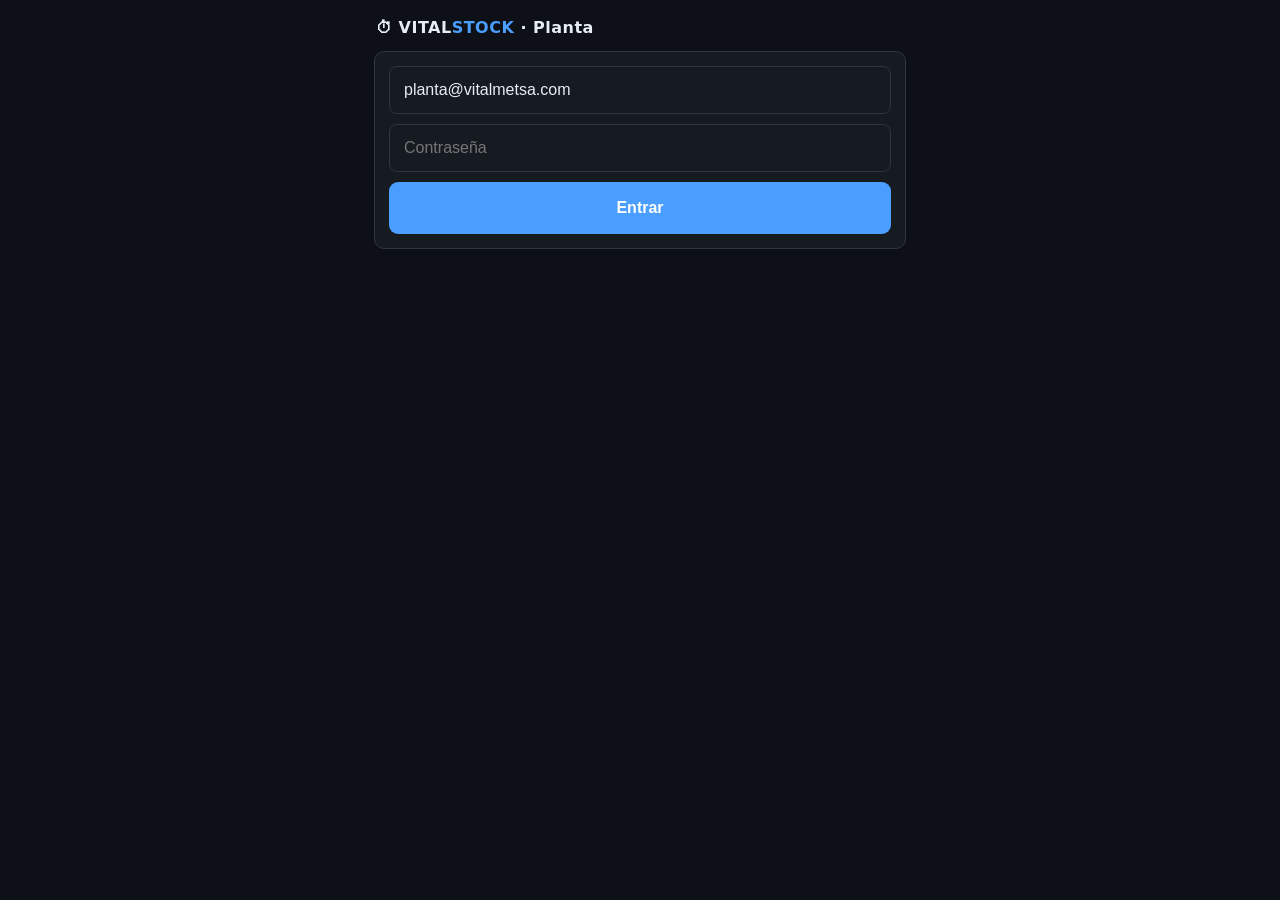
==== planta.html @ 2a9513cc "feat(planta): planta.html — timers de producción desde el móvil (Modo Planta) Co-Authored-By: Claude" ====
<!DOCTYPE html>
<html lang="es">
<head>
<meta charset="UTF-8">
<meta name="viewport" content="width=device-width,initial-scale=1,viewport-fit=cover">
<meta name="theme-color" content="#0d1117">
<title>VitalStock · Planta</title>
<style>
:root{--bg:#0d1117;--bg2:#161b22;--bg3:#1c2330;--border:#30363d;--text:#e6edf3;--text2:#9da7b3;--text3:#6e7681;--accent:#4a9eff;--green:#3fb950;--amber:#d29922;--coral:#f85149;--mono:ui-monospace,'SF Mono',Menlo,monospace}
*{box-sizing:border-box;margin:0;padding:0;-webkit-tap-highlight-color:transparent}
body{background:var(--bg);color:var(--text);font-family:-apple-system,system-ui,'Segoe UI',Roboto,sans-serif;min-height:100vh}
.wrap{max-width:560px;margin:0 auto;padding:14px 14px 60px}
header{display:flex;align-items:center;justify-content:space-between;padding:4px 2px 14px}
header .brand{font-weight:700;font-size:16px;letter-spacing:.5px}
header .brand span{color:var(--accent)}
header button{background:none;border:1px solid var(--border);color:var(--text3);border-radius:6px;padding:6px 10px;font-size:12px}
.card{background:var(--bg2);border:1px solid var(--border);border-radius:10px;padding:14px;margin-bottom:10px}
.op-head{margin-bottom:14px}
.op-head .nro{font-family:var(--mono);color:var(--accent);font-size:13px}
.op-head .pieza{font-size:19px;font-weight:700;margin:2px 0 4px}
.op-head .meta{color:var(--text2);font-size:13px}
.paso{display:flex;flex-direction:column;gap:10px}
.paso-top{display:flex;align-items:baseline;justify-content:space-between;gap:8px}
.paso-nombre{font-size:16px;font-weight:600}
.paso-maquina{color:var(--text3);font-size:12px}
.paso-timer{font-family:var(--mono);font-size:20px;font-weight:700}
.paso-timer.live{color:var(--green)}
.badge{display:inline-block;font-size:10px;font-weight:700;letter-spacing:.5px;padding:2px 7px;border-radius:10px;vertical-align:2px;margin-left:6px}
.badge.hold{background:rgba(210,153,34,.15);color:var(--amber);border:1px solid var(--amber)}
.badge.witness{background:rgba(74,158,255,.12);color:var(--accent);border:1px solid var(--accent)}
.badge.pausa{background:rgba(248,81,73,.12);color:var(--coral);border:1px solid var(--coral)}
.badge.ok{background:rgba(63,185,80,.12);color:var(--green);border:1px solid var(--green)}
.acciones{display:flex;gap:8px}
.btn{flex:1;min-height:54px;border-radius:9px;border:1px solid var(--border);background:var(--bg3);color:var(--text);font-size:15px;font-weight:700;letter-spacing:.3px}
.btn:active{transform:scale(.98)}
.btn.play{border-color:var(--green);color:var(--green)}
.btn.pause{border-color:var(--amber);color:var(--amber)}
.btn.stop{border-color:var(--coral);color:var(--coral)}
.btn[disabled]{opacity:.35}
.bloqueado{color:var(--amber);font-size:12px}
.done{color:var(--text3)}
.done .paso-nombre{text-decoration:line-through;color:var(--text3);font-weight:400}
input{width:100%;background:var(--bg2);border:1px solid var(--border);color:var(--text);border-radius:8px;padding:14px;font-size:16px;margin-bottom:10px}
.btn-primary{width:100%;min-height:52px;background:var(--accent);border:none;color:#fff;font-size:16px;font-weight:700;border-radius:9px}
.err{color:var(--coral);font-size:13px;margin:6px 0;display:none}
.err.visible{display:block}
.lista-item{display:block;width:100%;text-align:left}
.lista-item .nro{font-family:var(--mono);color:var(--accent);font-size:12px}
.lista-item .pieza{font-size:16px;font-weight:600;margin-top:2px}
.lista-item .meta{color:var(--text3);font-size:12px;margin-top:2px}
.msg{text-align:center;padding:40px 10px;color:var(--text2)}
.msg a{color:var(--accent)}
#sheet-backdrop{display:none;position:fixed;inset:0;background:rgba(0,0,0,.6);z-index:9}
#sheet{display:none;position:fixed;left:0;right:0;bottom:0;background:var(--bg2);border-top:1px solid var(--border);border-radius:16px 16px 0 0;padding:16px 14px 30px;z-index:10}
#sheet h3{font-size:14px;color:var(--text2);margin-bottom:12px;text-align:center}
#sheet .motivos{display:grid;grid-template-columns:1fr 1fr;gap:8px}
#sheet button{min-height:56px;border-radius:9px;border:1px solid var(--border);background:var(--bg3);color:var(--text);font-size:13px;font-weight:600;text-align:left;padding:8px 10px}
#sheet button small{display:block;font-size:9px;letter-spacing:1px;text-transform:uppercase;color:var(--text3);margin-bottom:2px}
#sheet button.plan{border-left:3px solid var(--green)}
#sheet button.noplan{border-left:3px solid var(--coral)}
#toast{position:fixed;left:50%;bottom:24px;transform:translateX(-50%) translateY(80px);background:var(--bg3);border:1px solid var(--border);color:var(--text);padding:12px 18px;border-radius:9px;font-size:14px;transition:transform .2s;z-index:20;max-width:90vw}
#toast.show{transform:translateX(-50%) translateY(0)}
#toast.err{border-color:var(--coral);color:var(--coral)}
</style>
</head>
<body>
<div class="wrap">
  <header>
    <div class="brand">⏱ VITAL<span>STOCK</span> · Planta</div>
    <button id="btn-salir" onclick="logout()" style="display:none">Salir</button>
  </header>

  <div id="view-login" style="display:none">
    <div class="card">
      <input type="email" id="login-email" placeholder="Email" autocomplete="username" value="planta@vitalmetsa.com">
      <input type="password" id="login-pass" placeholder="Contraseña" autocomplete="current-password">
      <div class="err" id="login-err"></div>
      <button class="btn-primary" id="btn-login" onclick="doLogin()">Entrar</button>
    </div>
  </div>

  <div id="view-msg" style="display:none" class="msg"></div>
  <div id="view-lista" style="display:none"></div>
  <div id="view-op" style="display:none">
    <div class="op-head" id="op-head"></div>
    <div id="op-pasos"></div>
  </div>
</div>

<div id="sheet-backdrop" onclick="closeSheet()"></div>
<div id="sheet">
  <h3>¿Por qué pausás?</h3>
  <div class="motivos">
    <button class="plan" onclick="pausar('Setup / cambio herramienta')"><small>Planificada</small>Setup / cambio</button>
    <button class="plan" onclick="pausar('Almuerzo / descanso')"><small>Planificada</small>Almuerzo / descanso</button>
    <button class="plan" onclick="pausar('Fin de turno')"><small>Planificada</small>Fin de turno</button>
    <button class="noplan" onclick="pausar('Falta de material')"><small>No planif.</small>Falta material</button>
    <button class="noplan" onclick="pausar('Rotura de máquina')"><small>No planif.</small>Rotura máquina</button>
    <button class="noplan" onclick="pausar('Reproceso / control')"><small>No planif.</small>Reproceso / control</button>
    <button class="noplan" onclick="pausar('Esperando operario')"><small>No planif.</small>Esperando operario</button>
    <button onclick="pausar('Otro')"><small>General</small>Otro</button>
  </div>
</div>
<div id="toast"></div>

<script>
'use strict';
// ─── Config (copiada de index.html — misma Supabase) ────────────────
const SUPA_URL='https://dqvlqhaxgvtilhiuatpv.supabase.co';
const SUPA_KEY='eyJhbGciOiJIUzI1NiIsInR5cCI6IkpXVCJ9.eyJpc3MiOiJzdXBhYmFzZSIsInJlZiI6ImRxdmxxaGF4Z3Z0aWxoaXVhdHB2Iiwicm9sZSI6ImFub24iLCJpYXQiOjE3NzU1MDU4MzcsImV4cCI6MjA5MTA4MTgzN30.-3sLblqE1qbEBTVfxT_88AtzLc_XfyvIBBLnm7nHGc8';
const EMPRESA_ID='a0a19507-2a50-4e80-a716-e9459f51d653';
const LS_KEY='planta_session';

let session=null;
let op=null,pasos=[],entries=[];
let tickInt=null;

// ─── Helpers puros (testeados en tests/planta.test.js) ──────────────
function esc(s){return String(s??'').replace(/[&<>"']/g,c=>({'&':'&amp;','<':'&lt;','>':'&gt;','"':'&quot;',"'":'&#39;'}[c]));}
function fmtTimerSec(s){const h=Math.floor(s/3600),m=Math.floor((s%3600)/60),x=s%60;return `${String(h).padStart(2,'0')}:${String(m).padStart(2,'0')}:${String(x).padStart(2,'0')}`;}
function secSince(iso){return Math.max(0,Math.round((Date.now()-new Date(iso).getTime())/1000));}
function openOf(pasoId,tipo){return entries.find(e=>e.operacion_id===pasoId&&e.tipo===tipo&&!e.ended_at)||null;}
function holdPrevioSinFirmar(paso){return pasos.some(p=>p.secuencia<paso.secuencia&&p.tipo_punto==='hold'&&!p.signoff_at);}
function minutosCerrados(pasoId){return entries.filter(e=>e.operacion_id===pasoId&&e.tipo==='productivo'&&e.ended_at).reduce((a,e)=>a+(new Date(e.ended_at)-new Date(e.started_at))/60000,0);}

// ─── Supabase REST (patrón db() de index.html, reducido) ────────────
function authH(){return{'Content-Type':'application/json','apikey':SUPA_KEY,'Authorization':'Bearer '+(session?.access_token||SUPA_KEY),'Prefer':'return=representation'};}
async function db(method,table,params='',body){
  let r=await fetch(`${SUPA_URL}/rest/v1/${table}${params}`,{method,headers:authH(),body:body?JSON.stringify(body):undefined});
  if(r.status===401&&session?.refresh_token){
    if(await refreshTok())r=await fetch(`${SUPA_URL}/rest/v1/${table}${params}`,{method,headers:authH(),body:body?JSON.stringify(body):undefined});
    else{logout();throw new Error('Sesión vencida — entrá de nuevo');}
  }
  if(!r.ok){let e={};try{e=await r.json();}catch(_){/* sin body */}throw new Error(e.message||r.statusText);}
  return r.status===204?null:r.json();
}
const GET=(t,p)=>db('GET',t,p);
const POST=(t,b)=>db('POST',t,'',b);
const PATCH=(t,p,b)=>db('PATCH',t,p,b);

// ─── Auth ────────────────────────────────────────────────────────────
function saveSession(d){session={access_token:d.access_token,refresh_token:d.refresh_token,user:d.user};localStorage.setItem(LS_KEY,JSON.stringify(session));}
async function refreshTok(){
  try{
    const r=await fetch(`${SUPA_URL}/auth/v1/token?grant_type=refresh_token`,{method:'POST',headers:{'Content-Type':'application/json','apikey':SUPA_KEY},body:JSON.stringify({refresh_token:session.refresh_token})});
    if(!r.ok)return false;
    const d=await r.json();
    if(!d.access_token)return false;
    saveSession(d);return true;
  }catch(_){return false;}
}
async function doLogin(){
  const email=document.getElementById('login-email').value.trim();
  const pass=document.getElementById('login-pass').value;
  const errEl=document.getElementById('login-err');
  errEl.classList.remove('visible');
  if(!email||!pass){errEl.textContent='Completá email y contraseña';errEl.classList.add('visible');return;}
  const btn=document.getElementById('btn-login');btn.disabled=true;
  try{
    const r=await fetch(`${SUPA_URL}/auth/v1/token?grant_type=password`,{method:'POST',headers:{'Content-Type':'application/json','apikey':SUPA_KEY},body:JSON.stringify({email,password:pass})});
    const d=await r.json();
    if(!r.ok||!d.access_token)throw new Error(d.error_description||d.msg||'Email o contraseña incorrectos');
    saveSession(d);
    document.getElementById('btn-salir').style.display='';
    route();
  }catch(e){errEl.textContent=e.message;errEl.classList.add('visible');}
  finally{btn.disabled=false;}
}
function logout(){localStorage.removeItem(LS_KEY);session=null;stopTick();document.getElementById('btn-salir').style.display='none';show('view-login');}

// ─── Vistas ──────────────────────────────────────────────────────────
function show(id){['view-login','view-msg','view-lista','view-op'].forEach(v=>{document.getElementById(v).style.display=v===id?'':'none';});}
function showMsg(html){document.getElementById('view-msg').innerHTML=html;show('view-msg');stopTick();}
function toast(msg,err){const t=document.getElementById('toast');t.textContent=msg;t.className='show'+(err?' err':'');clearTimeout(toast._t);toast._t=setTimeout(()=>{t.className='';},3000);}

async function route(){
  const opId=new URLSearchParams(location.search).get('op');
  if(opId)await loadOP(opId);else await loadLista();
}

async function loadLista(){
  try{
    const list=await GET('ordenes_produccion','?estado=eq.en-proceso&order=created_at.desc&select=id,nro,pieza,cantidad,fecha');
    document.getElementById('view-lista').innerHTML=list.length
      ?list.map(o=>`<button class="card lista-item" onclick="location.search='?op=${o.id}'">
          <div class="nro">${esc(o.nro)}</div>
          <div class="pieza">${esc(o.pieza)}</div>
          <div class="meta">x${esc(o.cantidad)} · ${esc(o.fecha||'')}</div>
        </button>`).join('')
      :'<div class="msg">No hay órdenes en proceso.</div>';
    show('view-lista');stopTick();
  }catch(e){showMsg('Error al cargar: '+esc(e.message)+'<br><br><a href="planta.html">Reintentar</a>');}
}

async function loadOP(opId){
  try{
    const rows=await GET('ordenes_produccion',`?id=eq.${opId}&select=id,nro,pieza,cantidad,estado,fecha`);
    op=rows[0]||null;
    if(!op){showMsg('OP no encontrada.<br><br><a href="planta.html">Ver órdenes en proceso</a>');return;}
    pasos=await GET('op_operaciones',`?orden_id=eq.${opId}&order=secuencia.asc`);
    entries=pasos.length?await GET('op_time_entries',`?operacion_id=in.(${pasos.map(p=>p.id).join(',')})&order=started_at.asc`):[];
    renderOP();show('view-op');startTick();
  }catch(e){showMsg('Error al cargar: '+esc(e.message)+'<br><br><a href="planta.html">Ver órdenes en proceso</a>');}
}

function renderOP(){
  document.getElementById('op-head').innerHTML=`
    <div class="nro">${esc(op.nro)}${op.estado!=='en-proceso'?` <span class="badge ok">${esc(op.estado)}</span>`:''}</div>
    <div class="pieza">${esc(op.pieza)}</div>
    <div class="meta">x${esc(op.cantidad)} unidades${op.fecha?' · '+esc(op.fecha):''}</div>`;
  document.getElementById('op-pasos').innerHTML=pasos.length?pasos.map(p=>{
    const prod=openOf(p.id,'productivo'),pausa=openOf(p.id,'pausa');
    const qc=p.tipo_punto==='hold'?`<span class="badge hold">HOLD${p.signoff_at?' ✓':''}</span>`
            :p.tipo_punto==='witness'?`<span class="badge witness">WITNESS${p.signoff_at?' ✓':''}</span>`:'';
    const bloqueado=holdPrevioSinFirmar(p);
    const done=p.estado==='completada';
    const timer=`<span class="paso-timer${prod?' live':''}" id="t-${p.id}">${fmtTimerSec(Math.round(minutosCerrados(p.id)*60)+(prod?secSince(prod.started_at):0))}</span>`;
    let acciones='';
    if(done)acciones='';
    else if(bloqueado)acciones=`<div class="bloqueado">🔒 Bloqueado: hay un punto HOLD anterior sin liberar (se firma desde el ERP).</div>`;
    else if(prod)acciones=`<div class="acciones"><button class="btn pause" onclick="openSheet('${p.id}')">⏸ PAUSAR</button><button class="btn stop" onclick="finalizar('${p.id}')">■ FINALIZAR</button></div>`;
    else acciones=`<div class="acciones"><button class="btn play" onclick="iniciar('${p.id}')">▶ INICIAR</button>${p.estado==='en_curso'?`<button class="btn stop" onclick="finalizar('${p.id}')">■ FINALIZAR</button>`:''}</div>`;
    return `<div class="card paso${done?' done':''}">
      <div class="paso-top">
        <div><span class="paso-nombre">${done?'✓ ':''}${esc(p.nombre)}</span>${qc}${pausa?`<span class="badge pausa">⏸ ${esc(pausa.motivo||'pausa')}</span>`:''}
          ${p.maquina?`<div class="paso-maquina">${esc(p.maquina)}</div>`:''}</div>
        ${timer}
      </div>
      ${acciones}
    </div>`;
  }).join(''):'<div class="msg">Esta OP no tiene operaciones cargadas.</div>';
}

// ─── Tick de cronómetros (solo texto, sin re-render) ────────────────
function startTick(){stopTick();tickInt=setInterval(()=>{
  pasos.forEach(p=>{
    const prod=openOf(p.id,'productivo');if(!prod)return;
    const el=document.getElementById('t-'+p.id);
    if(el)el.textContent=fmtTimerSec(Math.round(minutosCerrados(p.id)*60)+secSince(prod.started_at));
  });
},1000);}
function stopTick(){if(tickInt){clearInterval(tickInt);tickInt=null;}}

// ─── Acciones (misma semántica que startTiempoOp/confirmPauseTiempo/
//     completeTiempoOp del ERP; los quality gates los aplica la DB) ──
async function iniciar(pasoId){
  const paso=pasos.find(p=>p.id===pasoId);if(!paso)return;
  if(paso.estado==='completada'){toast('Ese paso ya está completado',1);return;}
  if(openOf(pasoId,'productivo')){toast('Ese paso ya tiene un timer corriendo',1);return;}
  try{
    const now=new Date().toISOString();
    await PATCH('op_time_entries',`?operacion_id=eq.${pasoId}&tipo=eq.pausa&ended_at=is.null`,{ended_at:now});
    await POST('op_time_entries',[{empresa_id:EMPRESA_ID,operacion_id:pasoId,operario_id:session.user.id,tipo:'productivo',started_at:now}]);
    if(paso.estado==='pendiente')await PATCH('op_operaciones',`?id=eq.${pasoId}`,{estado:'en_curso'});
    toast('▶ Timer iniciado · '+paso.nombre);
  }catch(e){toast('Error: '+e.message,1);}
  loadOP(op.id);
}

let pausaPasoId=null;
function openSheet(pasoId){
  if(!openOf(pasoId,'productivo')){toast('Ese paso no tiene timer corriendo',1);return;}
  pausaPasoId=pasoId;
  document.getElementById('sheet-backdrop').style.display='block';
  document.getElementById('sheet').style.display='block';
}
function closeSheet(){pausaPasoId=null;document.getElementById('sheet-backdrop').style.display='none';document.getElementById('sheet').style.display='none';}
async function pausar(motivo){
  const pasoId=pausaPasoId;closeSheet();
  if(!pasoId)return;
  try{
    const now=new Date().toISOString();
    await PATCH('op_time_entries',`?operacion_id=eq.${pasoId}&tipo=eq.productivo&ended_at=is.null`,{ended_at:now});
    await POST('op_time_entries',[{empresa_id:EMPRESA_ID,operacion_id:pasoId,operario_id:session.user.id,tipo:'pausa',motivo,started_at:now}]);
    toast('⏸ Pausado · '+motivo);
  }catch(e){toast('Error: '+e.message,1);}
  loadOP(op.id);
}

async function finalizar(pasoId){
  const paso=pasos.find(p=>p.id===pasoId);if(!paso)return;
  if(!confirm(`¿Marcar "${paso.nombre}" como completado?`))return;
  try{
    const now=new Date().toISOString();
    await PATCH('op_time_entries',`?operacion_id=eq.${pasoId}&ended_at=is.null`,{ended_at:now});
    await PATCH('op_operaciones',`?id=eq.${pasoId}`,{estado:'completada'});
    toast('✓ '+paso.nombre+' completado');
  }catch(e){toast('Error: '+e.message,1);}
  loadOP(op.id);
}

// ─── Init ────────────────────────────────────────────────────────────
document.addEventListener('visibilitychange',()=>{if(!document.hidden&&session&&op&&document.getElementById('view-op').style.display!=='none')loadOP(op.id);});
(function init(){
  try{session=JSON.parse(localStorage.getItem(LS_KEY))||null;}catch(_){session=null;}
  if(session&&session.access_token){document.getElementById('btn-salir').style.display='';route();}
  else show('view-login');
})();
</script>
</body>
</html>
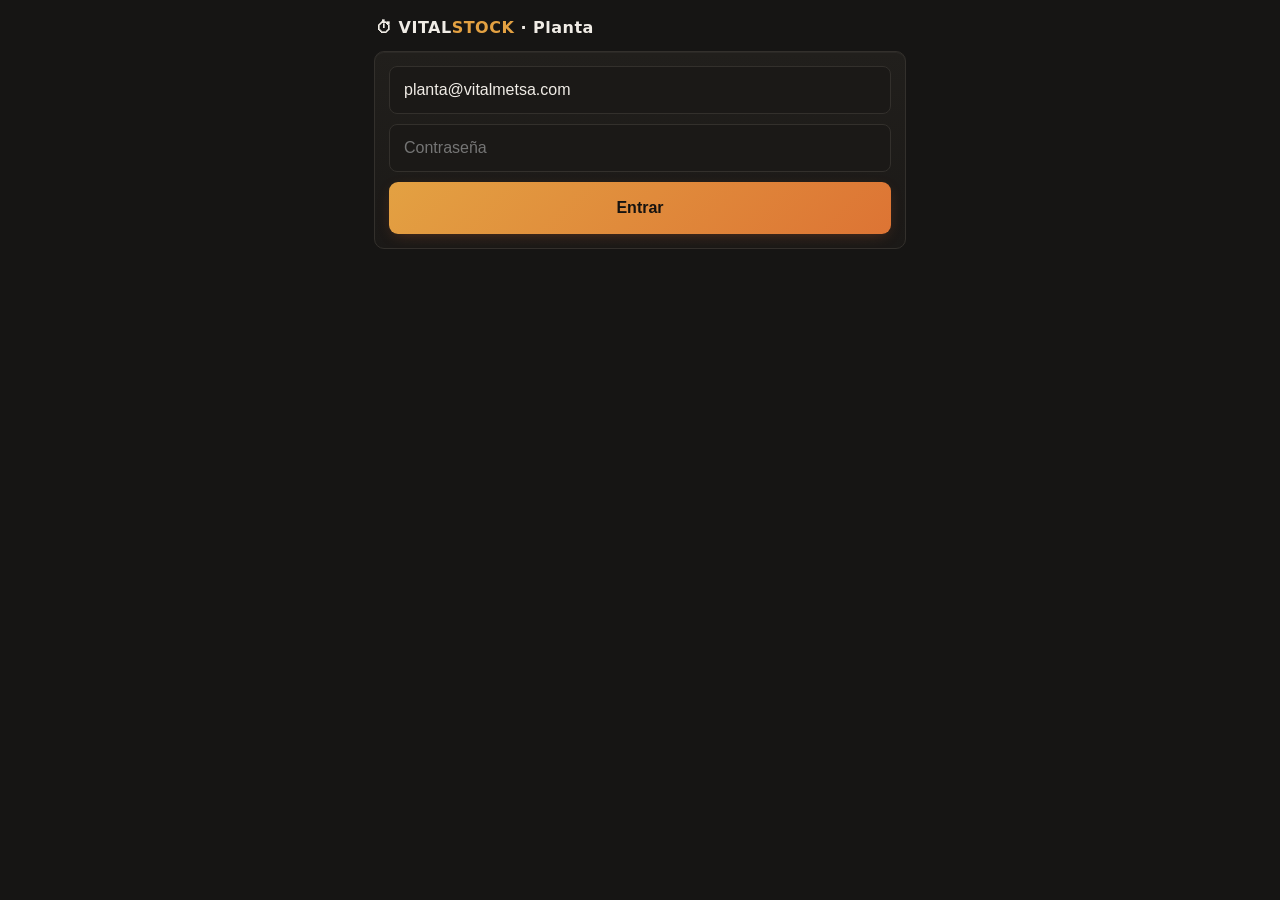
==== commit df33b80e: "Piel Hierro y Ámbar / Oficina Técnica + fechas dd/mm/yyyy en toda la UI Porteo del sistema de diseño" ====
--- a/planta.html
+++ b/planta.html
@@ -3,10 +3,12 @@
 <head>
 <meta charset="UTF-8">
 <meta name="viewport" content="width=device-width,initial-scale=1,viewport-fit=cover">
-<meta name="theme-color" content="#0d1117">
+<meta name="theme-color" content="#161514">
 <title>VitalStock · Planta</title>
 <style>
-:root{--bg:#0d1117;--bg2:#161b22;--bg3:#1c2330;--border:#30363d;--text:#e6edf3;--text2:#9da7b3;--text3:#6e7681;--accent:#4a9eff;--green:#3fb950;--amber:#d29922;--coral:#f85149;--mono:ui-monospace,'SF Mono',Menlo,monospace}
+/* Piel luna "Hierro y Ámbar" (DESIGN.md) — planta es luna-only, no hay modo sol.
+   --amber acá cumple el rol brasa (hold/pausa) para distinguirse del acento ámbar. */
+:root{--bg:#161514;--bg2:#1b1917;--bg3:#211f1c;--border:#33302c;--text:#f0ece6;--text2:#a5a09a;--text3:#8a857d;--accent:#e3a142;--green:#5aaa78;--amber:#e0764a;--coral:#df5a4a;--mono:ui-monospace,'SF Mono',Menlo,monospace}
 *{box-sizing:border-box;margin:0;padding:0;-webkit-tap-highlight-color:transparent}
 body{background:var(--bg);color:var(--text);font-family:-apple-system,system-ui,'Segoe UI',Roboto,sans-serif;min-height:100vh}
 .wrap{max-width:560px;margin:0 auto;padding:14px 14px 60px}
@@ -14,7 +16,7 @@
 header .brand{font-weight:700;font-size:16px;letter-spacing:.5px}
 header .brand span{color:var(--accent)}
 header button{background:none;border:1px solid var(--border);color:var(--text3);border-radius:6px;padding:6px 10px;font-size:12px}
-.card{background:var(--bg2);border:1px solid var(--border);border-radius:10px;padding:14px;margin-bottom:10px}
+.card{background:linear-gradient(180deg,#211f1c,#1b1917);border:1px solid var(--border);border-radius:10px;padding:14px;margin-bottom:10px;box-shadow:inset 0 1px 0 rgba(255,255,255,.04)}
 .op-head{margin-bottom:14px}
 .op-head .nro{font-family:var(--mono);color:var(--accent);font-size:13px}
 .op-head .pieza{font-size:19px;font-weight:700;margin:2px 0 4px}
@@ -26,10 +28,10 @@
 .paso-timer{font-family:var(--mono);font-size:20px;font-weight:700}
 .paso-timer.live{color:var(--green)}
 .badge{display:inline-block;font-size:10px;font-weight:700;letter-spacing:.5px;padding:2px 7px;border-radius:10px;vertical-align:2px;margin-left:6px}
-.badge.hold{background:rgba(210,153,34,.15);color:var(--amber);border:1px solid var(--amber)}
-.badge.witness{background:rgba(74,158,255,.12);color:var(--accent);border:1px solid var(--accent)}
-.badge.pausa{background:rgba(248,81,73,.12);color:var(--coral);border:1px solid var(--coral)}
-.badge.ok{background:rgba(63,185,80,.12);color:var(--green);border:1px solid var(--green)}
+.badge.hold{background:rgba(224,118,74,.14);color:var(--amber);border:1px solid var(--amber)}
+.badge.witness{background:rgba(227,161,66,.12);color:var(--accent);border:1px solid var(--accent)}
+.badge.pausa{background:rgba(223,90,74,.12);color:var(--coral);border:1px solid var(--coral)}
+.badge.ok{background:rgba(90,170,120,.12);color:var(--green);border:1px solid var(--green)}
 .acciones{display:flex;gap:8px}
 .btn{flex:1;min-height:54px;border-radius:9px;border:1px solid var(--border);background:var(--bg3);color:var(--text);font-size:15px;font-weight:700;letter-spacing:.3px}
 .btn:active{transform:scale(.98)}
@@ -41,7 +43,7 @@
 .done{color:var(--text3)}
 .done .paso-nombre{text-decoration:line-through;color:var(--text3);font-weight:400}
 input{width:100%;background:var(--bg2);border:1px solid var(--border);color:var(--text);border-radius:8px;padding:14px;font-size:16px;margin-bottom:10px}
-.btn-primary{width:100%;min-height:52px;background:var(--accent);border:none;color:#fff;font-size:16px;font-weight:700;border-radius:9px}
+.btn-primary{width:100%;min-height:52px;background:linear-gradient(135deg,#e3a142,#dd7434);border:none;color:#161310;font-size:16px;font-weight:700;border-radius:9px;box-shadow:0 4px 16px -6px rgba(224,100,46,.4)}
 .err{color:var(--coral);font-size:13px;margin:6px 0;display:none}
 .err.visible{display:block}
 .lista-item{display:block;width:100%;text-align:left}
@@ -117,6 +119,7 @@
 
 // ─── Helpers puros (testeados en tests/planta.test.js) ──────────────
 function esc(s){return String(s??'').replace(/[&<>"']/g,c=>({'&':'&amp;','<':'&lt;','>':'&gt;','"':'&quot;',"'":'&#39;'}[c]));}
+function fmtFecha(f){if(!f)return'';const m=String(f).match(/^(\d{4})-(\d{2})-(\d{2})/);return m?`${m[3]}/${m[2]}/${m[1]}`:String(f);}
 function fmtTimerSec(s){const h=Math.floor(s/3600),m=Math.floor((s%3600)/60),x=s%60;return `${String(h).padStart(2,'0')}:${String(m).padStart(2,'0')}:${String(x).padStart(2,'0')}`;}
 function secSince(iso){return Math.max(0,Math.round((Date.now()-new Date(iso).getTime())/1000));}
 function openOf(pasoId,tipo){return entries.find(e=>e.operacion_id===pasoId&&e.tipo===tipo&&!e.ended_at)||null;}
@@ -178,6 +181,32 @@
   if(opId)await loadOP(opId);else await loadLista();
 }
 
+// Visor de plano (mig 060): la planta ve el plano de la pieza en el
+// celular. Mismas validaciones de data-URL que el ERP.
+async function verPlano(){
+  if(!op?.codigo_plano)return;
+  const win=window.open('','_blank');if(!win)return;
+  const wdoc=win.document;
+  wdoc.write('<!DOCTYPE html><html><head><title>Plano</title><meta name="viewport" content="width=device-width,initial-scale=1"></head><body style="margin:0;background:#111;display:flex;align-items:center;justify-content:center;min-height:100vh;font-family:sans-serif;color:#888">Cargando plano…</body></html>');
+  wdoc.close();
+  let fd=null;
+  try{
+    const r=await GET('planos',`?codigo=eq.${encodeURIComponent(op.codigo_plano)}&select=file_data,file_name`);
+    fd=r&&r[0]&&r[0].file_data;
+  }catch(e){fd=null;}
+  if(!fd){win.close();alert('El plano '+op.codigo_plano+' no está cargado en el ERP (Producción → Planos).');return;}
+  const isPDF=/^data:application\/pdf;base64,[A-Za-z0-9+/=]+$/.test(fd);
+  const isImg=/^data:image\/(png|jpe?g|gif|webp);base64,[A-Za-z0-9+/=]+$/.test(fd);
+  if(!isPDF&&!isImg){win.close();alert('Archivo de plano inválido');return;}
+  wdoc.body.innerHTML='';
+  if(isPDF){
+    wdoc.body.style.cssText='margin:0';
+    const e=wdoc.createElement('embed');e.setAttribute('src',fd);e.setAttribute('type','application/pdf');e.style.width='100%';e.style.height='100vh';wdoc.body.appendChild(e);
+  }else{
+    const img=wdoc.createElement('img');img.setAttribute('src',fd);img.style.maxWidth='100%';wdoc.body.appendChild(img);
+  }
+}
+
 async function loadLista(){
   try{
     const list=await GET('ordenes_produccion','?estado=eq.en-proceso&order=created_at.desc&select=id,nro,pieza,cantidad,fecha');
@@ -185,7 +214,7 @@
       ?list.map(o=>`<button class="card lista-item" onclick="location.search='?op=${o.id}'">
           <div class="nro">${esc(o.nro)}</div>
           <div class="pieza">${esc(o.pieza)}</div>
-          <div class="meta">x${esc(o.cantidad)} · ${esc(o.fecha||'')}</div>
+          <div class="meta">x${esc(o.cantidad)} · ${esc(fmtFecha(o.fecha)||'')}</div>
         </button>`).join('')
       :'<div class="msg">No hay órdenes en proceso.</div>';
     show('view-lista');stopTick();
@@ -194,7 +223,7 @@
 
 async function loadOP(opId){
   try{
-    const rows=await GET('ordenes_produccion',`?id=eq.${opId}&select=id,nro,pieza,cantidad,estado,fecha`);
+    const rows=await GET('ordenes_produccion',`?id=eq.${opId}&select=id,nro,pieza,cantidad,estado,fecha,codigo_plano`);
     op=rows[0]||null;
     if(!op){showMsg('OP no encontrada.<br><br><a href="planta.html">Ver órdenes en proceso</a>');return;}
     pasos=await GET('op_operaciones',`?orden_id=eq.${opId}&order=secuencia.asc`);
@@ -207,7 +236,8 @@
   document.getElementById('op-head').innerHTML=`
     <div class="nro">${esc(op.nro)}${op.estado!=='en-proceso'?` <span class="badge ok">${esc(op.estado)}</span>`:''}</div>
     <div class="pieza">${esc(op.pieza)}</div>
-    <div class="meta">x${esc(op.cantidad)} unidades${op.fecha?' · '+esc(op.fecha):''}</div>`;
+    <div class="meta">x${esc(op.cantidad)} unidades${op.fecha?' · '+esc(fmtFecha(op.fecha)):''}</div>
+    ${op.codigo_plano?`<button class="btn" style="margin-top:10px;min-height:46px;border-color:var(--accent);color:var(--accent);width:100%" onclick="verPlano()">📐 VER PLANO ${esc(op.codigo_plano)}</button>`:''}`;
   document.getElementById('op-pasos').innerHTML=pasos.length?pasos.map(p=>{
     const prod=openOf(p.id,'productivo'),pausa=openOf(p.id,'pausa');
     const qc=p.tipo_punto==='hold'?`<span class="badge hold">HOLD${p.signoff_at?' ✓':''}</span>`
@@ -218,8 +248,8 @@
     let acciones='';
     if(done)acciones='';
     else if(bloqueado)acciones=`<div class="bloqueado">🔒 Bloqueado: hay un punto HOLD anterior sin liberar (se firma desde el ERP).</div>`;
-    else if(prod)acciones=`<div class="acciones"><button class="btn pause" onclick="openSheet('${p.id}')">⏸ PAUSAR</button><button class="btn stop" onclick="finalizar('${p.id}')">■ FINALIZAR</button></div>`;
-    else acciones=`<div class="acciones"><button class="btn play" onclick="iniciar('${p.id}')">▶ INICIAR</button>${p.estado==='en_curso'?`<button class="btn stop" onclick="finalizar('${p.id}')">■ FINALIZAR</button>`:''}</div>`;
+    else if(prod)acciones=`<div class="acciones"><button class="btn pause" onclick="openSheet('${p.id}')">⏸ PAUSAR</button><button class="btn stop" onclick="finalizar('${p.id}',this)">■ FINALIZAR</button></div>`;
+    else acciones=`<div class="acciones"><button class="btn play" onclick="iniciar('${p.id}',this)">▶ INICIAR</button>${p.estado==='en_curso'?`<button class="btn stop" onclick="finalizar('${p.id}',this)">■ FINALIZAR</button>`:''}</div>`;
     return `<div class="card paso${done?' done':''}">
       <div class="paso-top">
         <div><span class="paso-nombre">${done?'✓ ':''}${esc(p.nombre)}</span>${qc}${pausa?`<span class="badge pausa">⏸ ${esc(pausa.motivo||'pausa')}</span>`:''}
@@ -243,10 +273,16 @@
 
 // ─── Acciones (misma semántica que startTiempoOp/confirmPauseTiempo/
 //     completeTiempoOp del ERP; los quality gates los aplica la DB) ──
-async function iniciar(pasoId){
+// Anti doble-tap: con wifi lento un segundo toque duplicaría time-entries.
+// El botón tocado se deshabilita al instante y loadOP re-renderiza al final.
+let accionBusy=false;
+function lockBtn(btn){accionBusy=true;if(btn){btn.disabled=true;btn.textContent='…';}}
+async function iniciar(pasoId,btn){
+  if(accionBusy)return;
   const paso=pasos.find(p=>p.id===pasoId);if(!paso)return;
   if(paso.estado==='completada'){toast('Ese paso ya está completado',1);return;}
   if(openOf(pasoId,'productivo')){toast('Ese paso ya tiene un timer corriendo',1);return;}
+  lockBtn(btn);
   try{
     const now=new Date().toISOString();
     await PATCH('op_time_entries',`?operacion_id=eq.${pasoId}&tipo=eq.pausa&ended_at=is.null`,{ended_at:now});
@@ -254,11 +290,13 @@
     if(paso.estado==='pendiente')await PATCH('op_operaciones',`?id=eq.${pasoId}`,{estado:'en_curso'});
     toast('▶ Timer iniciado · '+paso.nombre);
   }catch(e){toast('Error: '+e.message,1);}
+  accionBusy=false;
   loadOP(op.id);
 }
 
 let pausaPasoId=null;
 function openSheet(pasoId){
+  if(accionBusy)return;
   if(!openOf(pasoId,'productivo')){toast('Ese paso no tiene timer corriendo',1);return;}
   pausaPasoId=pasoId;
   document.getElementById('sheet-backdrop').style.display='block';
@@ -267,25 +305,30 @@
 function closeSheet(){pausaPasoId=null;document.getElementById('sheet-backdrop').style.display='none';document.getElementById('sheet').style.display='none';}
 async function pausar(motivo){
   const pasoId=pausaPasoId;closeSheet();
-  if(!pasoId)return;
+  if(!pasoId||accionBusy)return;
+  lockBtn(null);
   try{
     const now=new Date().toISOString();
     await PATCH('op_time_entries',`?operacion_id=eq.${pasoId}&tipo=eq.productivo&ended_at=is.null`,{ended_at:now});
     await POST('op_time_entries',[{empresa_id:EMPRESA_ID,operacion_id:pasoId,operario_id:session.user.id,tipo:'pausa',motivo,started_at:now}]);
     toast('⏸ Pausado · '+motivo);
   }catch(e){toast('Error: '+e.message,1);}
+  accionBusy=false;
   loadOP(op.id);
 }
 
-async function finalizar(pasoId){
+async function finalizar(pasoId,btn){
+  if(accionBusy)return;
   const paso=pasos.find(p=>p.id===pasoId);if(!paso)return;
   if(!confirm(`¿Marcar "${paso.nombre}" como completado?`))return;
+  lockBtn(btn);
   try{
     const now=new Date().toISOString();
     await PATCH('op_time_entries',`?operacion_id=eq.${pasoId}&ended_at=is.null`,{ended_at:now});
     await PATCH('op_operaciones',`?id=eq.${pasoId}`,{estado:'completada'});
     toast('✓ '+paso.nombre+' completado');
   }catch(e){toast('Error: '+e.message,1);}
+  accionBusy=false;
   loadOP(op.id);
 }
 
